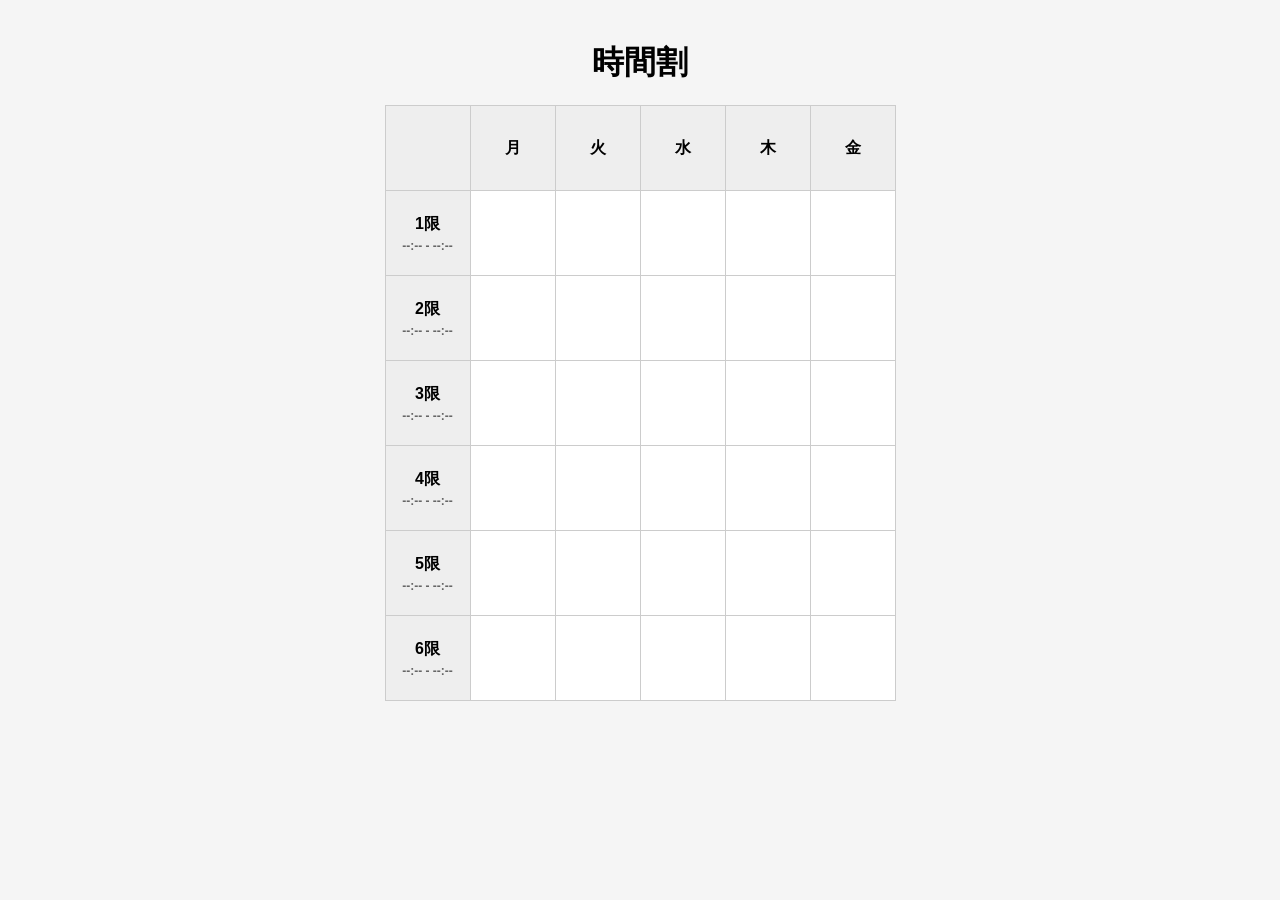
==== index.html @ 67c96ba3 "Update index.html" ====
<!DOCTYPE html>
<html lang="ja">
<head>
<meta charset="UTF-8">
<meta name="viewport" content="width=device-width, initial-scale=1.0">
<title>Student Planner</title>
<link rel="stylesheet" href="style.css">
</head>

<body>

<h1>時間割</h1>

<div class="table-container">
<table id="timetable">
<thead>
<tr>
<th></th>
<th>月</th>
<th>火</th>
<th>水</th>
<th>木</th>
<th>金</th>
</tr>
</thead>

<tbody id="table-body">
</tbody>
</table>
</div>

<!-- 時間モーダル -->
<div id="modal" class="modal">
  <div class="modal-content">
    <h2 id="modal-title">時間設定</h2>

    <label>開始時刻</label>
    <input type="time" id="start-time">

    <label>終了時刻</label>
    <input type="time" id="end-time">

    <button id="save-time">保存</button>
  </div>
</div>

<!-- 授業編集モーダル -->
<div id="class-modal" class="modal">
  <div class="modal-content">
    <h2>授業編集</h2>

    <label>授業名</label>
    <input type="text" id="subject-input">

    <label>教室</label>
    <input type="text" id="room-input">

    <label>メモ</label>
    <label>種別</label>
    <select id="type-input">
      <option value="">なし</option>
      <option value="required">必修</option>
      <option value="elective">選択</option>
      <option value="lab">実験</option>
    </select>
    <input type="text" id="memo-input">

    <button id="save-class">保存</button>
  </div>
</div>

<script src="script.js"></script>

</body>
</html>
---- style.css ----
body {
font-family: sans-serif;
text-align: center;
background: #f5f5f5;
margin: 0;
padding: 20px;
}

h1 {
margin-bottom: 20px;
}

.table-container {
overflow-x: auto;
}

table {
border-collapse: collapse;
margin: auto;
background: white;
}

th, td {
border: 1px solid #ccc;
padding: 12px;
min-width: 60px;
height: 60px;
}

td {
cursor: pointer;
}

td:hover {
background: #f0f0f0;
}

th {
background: #eee;
}

.period-cell small {
display: block;
font-size: 12px;
color: #666;
margin-top: 4px;
}

@media (max-width: 600px) {
th, td {
padding: 8px;
height: 50px;
font-size: 14px;
}
}

.modal {
display: none;
position: fixed;
top: 0;
left: 0;
width: 100%;
height: 100%;
background: rgba(0,0,0,0.4);
justify-content: center;
align-items: center;
z-index: 1000;
}

.modal-content {
background: white;
padding: 20px;
border-radius: 10px;
width: 300px;
max-width: 90%;
text-align: left;
}

.modal-content input {
width: 100%;
padding: 8px;
margin-bottom: 10px;
}

.modal-content button {
width: 100%;
padding: 10px;
background: #4CAF50;
color: white;
border: none;
border-radius: 5px;
}
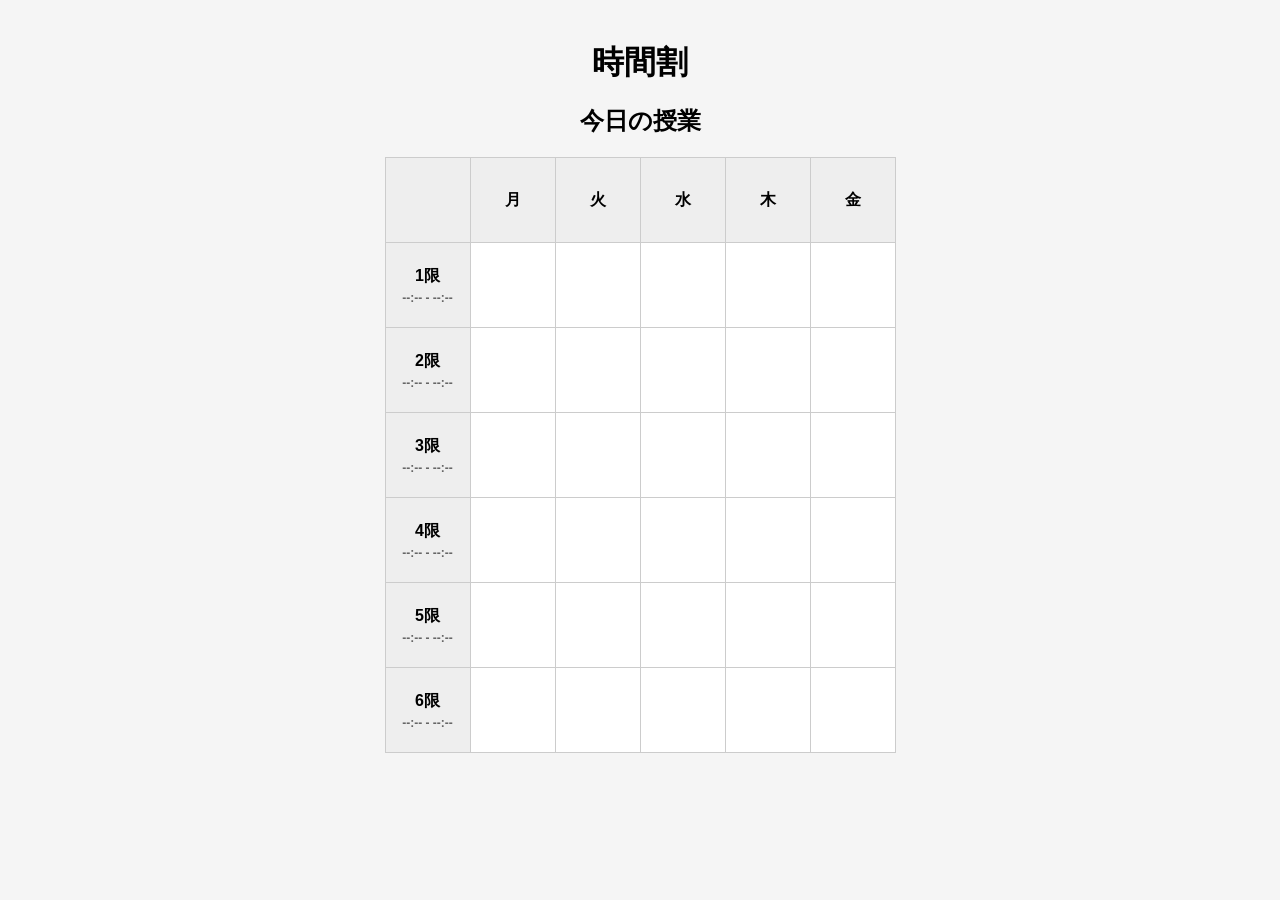
==== commit a0534dad: "Update index.html" ====
--- a/index.html
+++ b/index.html
@@ -10,6 +10,9 @@
 <body>
 
 <h1>時間割</h1>
+
+<h2>今日の授業</h2>
+<div id="today-view"></div>
 
 <div class="table-container">
 <table id="timetable">
@@ -66,6 +69,12 @@
     <input type="text" id="memo-input">
 
     <button id="save-class">保存</button>
+    
+    <label>出席回数</label>
+    <input type="number" id="attend-input" min="0">
+
+    <label>欠席回数</label>
+    <input type="number" id="absent-input" min="0">
   </div>
 </div>
 
--- a/style.css
+++ b/style.css
@@ -90,3 +90,15 @@
 border: none;
 border-radius: 5px;
 }
+
+.required {
+background: #ffe5e5;
+}
+
+.elective {
+background: #e5f0ff;
+}
+
+.lab {
+background: #e5ffe5;
+}
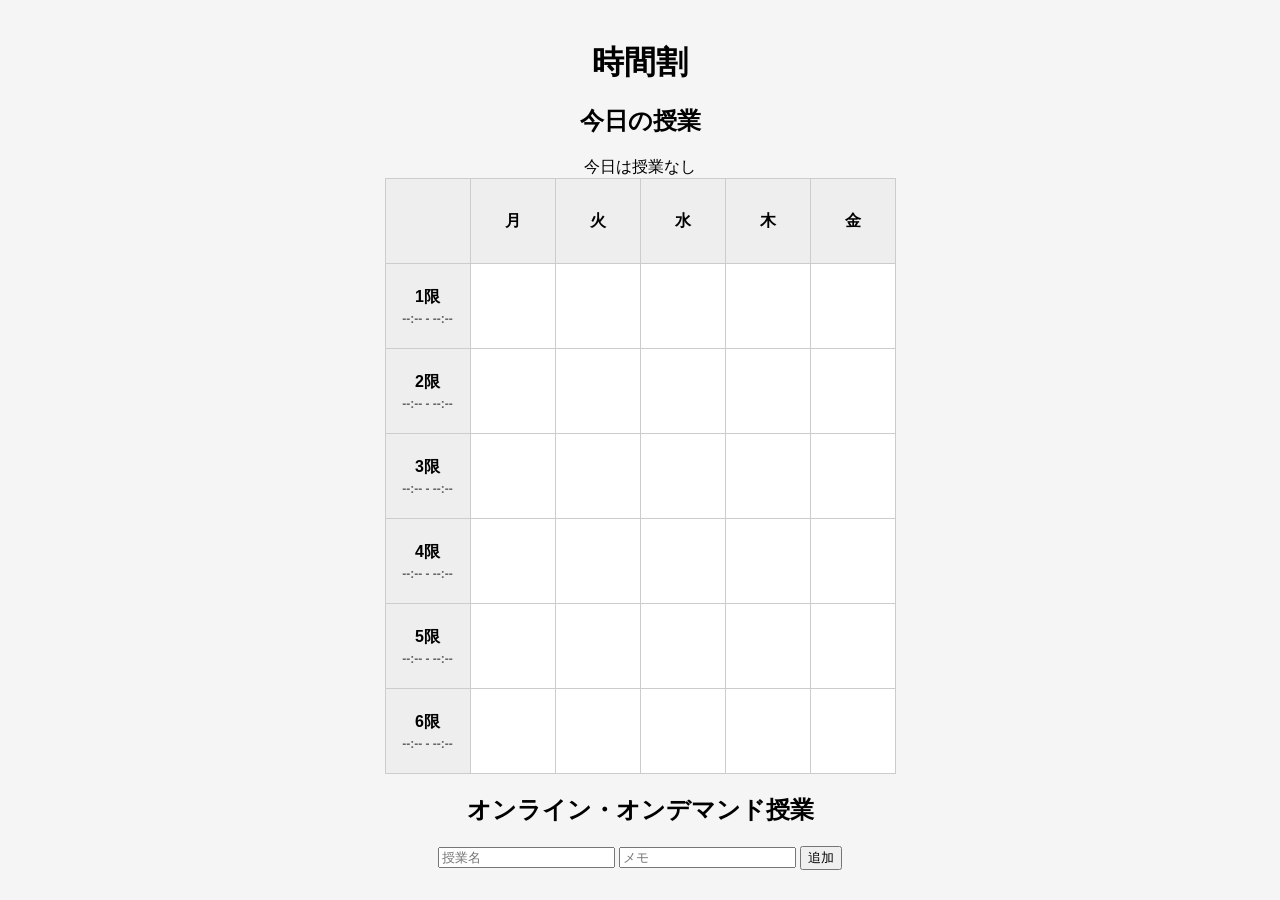
==== commit 7adc1060: "Update index.html" ====
--- a/index.html
+++ b/index.html
@@ -30,6 +30,19 @@
 <tbody id="table-body">
 </tbody>
 </table>
+<h2>オンライン・オンデマンド授業</h2>
+
+<div id="online-section">
+
+  <div class="input-area">
+    <input type="text" id="online-subject" placeholder="授業名">
+    <input type="text" id="online-memo" placeholder="メモ">
+    <button id="add-online">追加</button>
+  </div>
+
+  <div id="online-list"></div>
+
+</div>
 </div>
 
 <!-- 時間モーダル -->
--- a/style.css
+++ b/style.css
@@ -102,3 +102,15 @@
 .lab {
 background: #e5ffe5;
 }
+
+#today-view {
+margin-top: 10px;
+}
+
+.today-card {
+background: white;
+padding: 10px;
+margin-bottom: 8px;
+border-radius: 8px;
+box-shadow: 0 2px 5px rgba(0,0,0,0.1);
+}
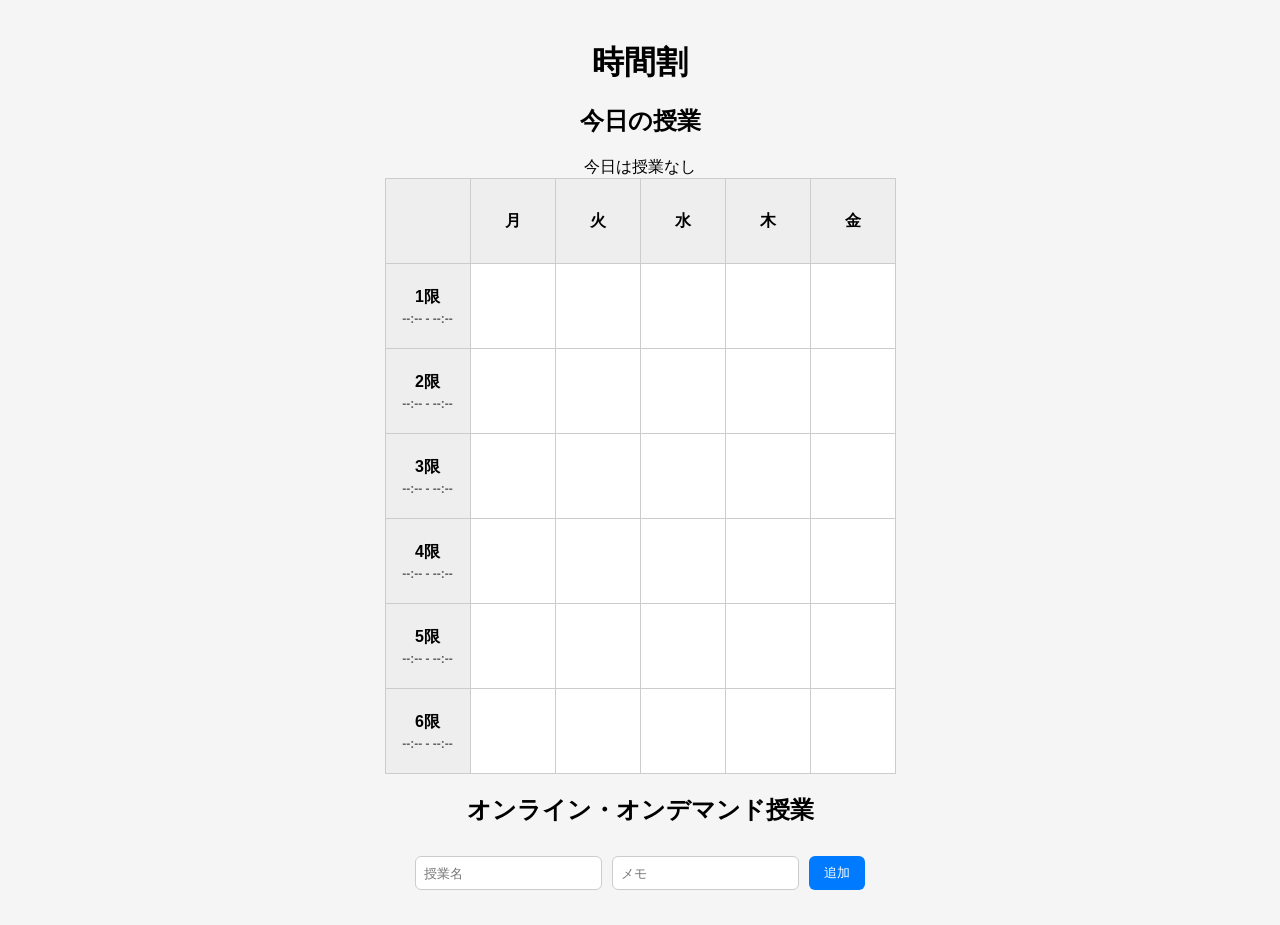
==== commit 27c7fe7d: "Update index.html" ====
--- a/index.html
+++ b/index.html
@@ -1,6 +1,7 @@
 <!DOCTYPE html>
 <html lang="ja">
 <head>
+<link href="https://fonts.googleapis.com/css2?family=Inter:wght@400;600&display=swap" rel="stylesheet">
 <meta charset="UTF-8">
 <meta name="viewport" content="width=device-width, initial-scale=1.0">
 <title>Student Planner</title>
--- a/style.css
+++ b/style.css
@@ -114,3 +114,56 @@
 border-radius: 8px;
 box-shadow: 0 2px 5px rgba(0,0,0,0.1);
 }
+
+#online-section {
+  margin-top: 30px;
+}
+
+.input-area {
+  display: flex;
+  gap: 10px;
+  justify-content: center;
+  margin-bottom: 15px;
+}
+
+.input-area input {
+  padding: 8px;
+  border-radius: 6px;
+  border: 1px solid #ccc;
+}
+
+.input-area button {
+  padding: 8px 15px;
+  border: none;
+  background: #007bff;
+  color: white;
+  border-radius: 6px;
+  cursor: pointer;
+}
+
+#online-list {
+  max-width: 500px;
+  margin: auto;
+}
+
+.online-card {
+  background: white;
+  padding: 12px;
+  margin-bottom: 10px;
+  border-radius: 10px;
+  box-shadow: 0 2px 6px rgba(0,0,0,0.1);
+  text-align: left;
+  position: relative;
+}
+
+.online-card button {
+  position: absolute;
+  right: 10px;
+  top: 10px;
+  background: #ff4d4d;
+  border: none;
+  color: white;
+  padding: 5px 8px;
+  border-radius: 5px;
+  cursor: pointer;
+}
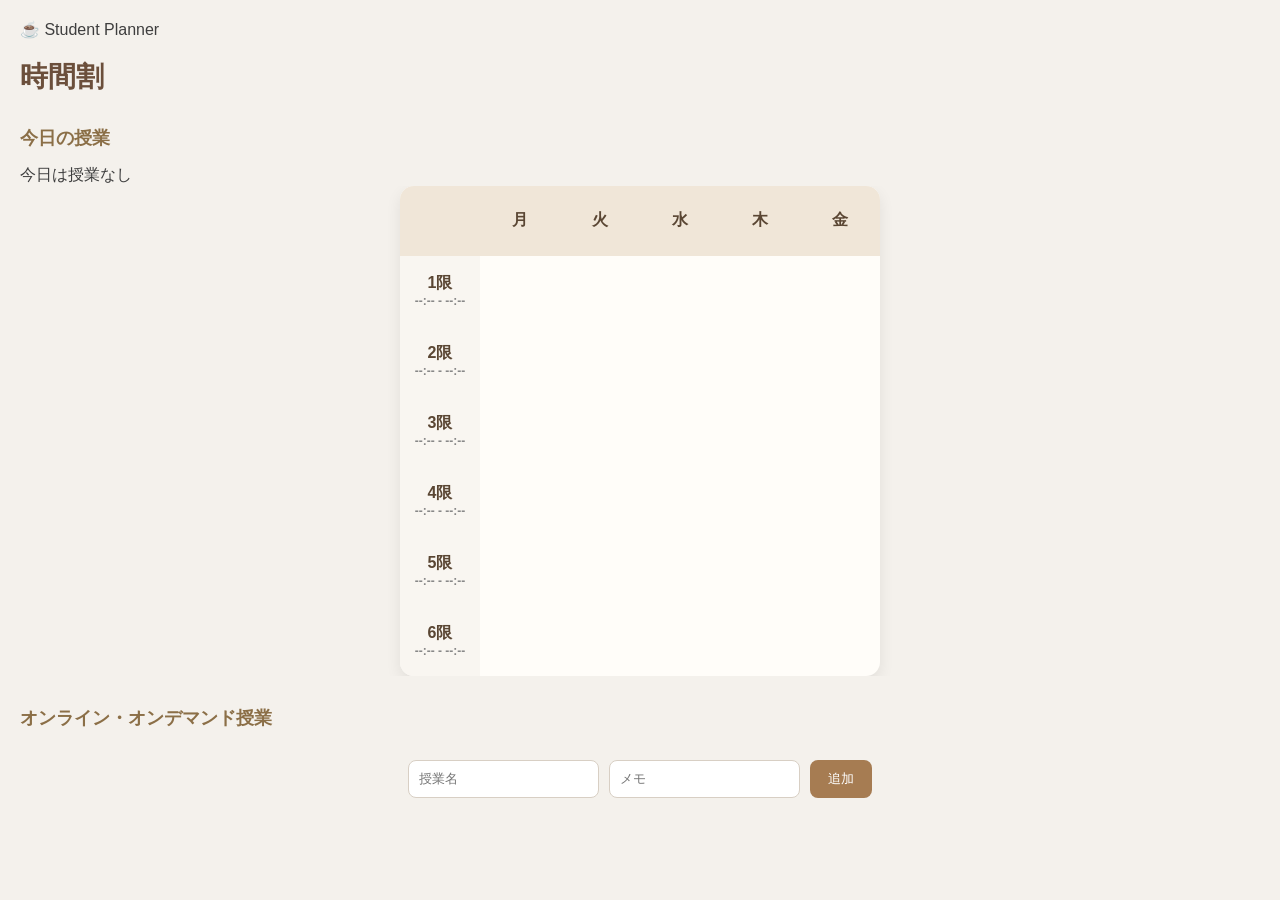
==== commit dcfd315f: "Update index.html" ====
--- a/index.html
+++ b/index.html
@@ -1,62 +1,64 @@
 <!DOCTYPE html>
 <html lang="ja">
 <head>
-<link href="https://fonts.googleapis.com/css2?family=Inter:wght@400;600&display=swap" rel="stylesheet">
 <meta charset="UTF-8">
 <meta name="viewport" content="width=device-width, initial-scale=1.0">
 <title>Student Planner</title>
+
+<link href="https://fonts.googleapis.com/css2?family=Inter:wght@400;600&display=swap" rel="stylesheet">
 <link rel="stylesheet" href="style.css">
 </head>
 
 <body>
 
-<h1>時間割</h1>
+<header class="header">
+  <div class="logo">☕ Student Planner</div>
+</header>
 
-<h2>今日の授業</h2>
-<div id="today-view"></div>
+<main class="container">
 
-<div class="table-container">
-<table id="timetable">
-<thead>
-<tr>
-<th></th>
-<th>月</th>
-<th>火</th>
-<th>水</th>
-<th>木</th>
-<th>金</th>
-</tr>
-</thead>
+  <h1>時間割</h1>
 
-<tbody id="table-body">
-</tbody>
-</table>
-<h2>オンライン・オンデマンド授業</h2>
+  <h2>今日の授業</h2>
+  <div id="today-view"></div>
 
-<div id="online-section">
-
-  <div class="input-area">
-    <input type="text" id="online-subject" placeholder="授業名">
-    <input type="text" id="online-memo" placeholder="メモ">
-    <button id="add-online">追加</button>
+  <div class="table-container">
+    <table id="timetable">
+      <thead>
+        <tr>
+          <th></th>
+          <th>月</th>
+          <th>火</th>
+          <th>水</th>
+          <th>木</th>
+          <th>金</th>
+        </tr>
+      </thead>
+      <tbody id="table-body"></tbody>
+    </table>
   </div>
 
-  <div id="online-list"></div>
+  <h2>オンライン・オンデマンド授業</h2>
 
-</div>
-</div>
+  <div id="online-section">
+    <div class="input-area">
+      <input type="text" id="online-subject" placeholder="授業名">
+      <input type="text" id="online-memo" placeholder="メモ">
+      <button id="add-online">追加</button>
+    </div>
+    <div id="online-list"></div>
+  </div>
+
+</main>
 
 <!-- 時間モーダル -->
 <div id="modal" class="modal">
   <div class="modal-content">
     <h2 id="modal-title">時間設定</h2>
-
     <label>開始時刻</label>
     <input type="time" id="start-time">
-
     <label>終了時刻</label>
     <input type="time" id="end-time">
-
     <button id="save-time">保存</button>
   </div>
 </div>
@@ -72,7 +74,6 @@
     <label>教室</label>
     <input type="text" id="room-input">
 
-    <label>メモ</label>
     <label>種別</label>
     <select id="type-input">
       <option value="">なし</option>
@@ -80,19 +81,20 @@
       <option value="elective">選択</option>
       <option value="lab">実験</option>
     </select>
+
+    <label>メモ</label>
     <input type="text" id="memo-input">
 
-    <button id="save-class">保存</button>
-    
     <label>出席回数</label>
     <input type="number" id="attend-input" min="0">
 
     <label>欠席回数</label>
     <input type="number" id="absent-input" min="0">
+
+    <button id="save-class">保存</button>
   </div>
 </div>
 
 <script src="script.js"></script>
-
 </body>
 </html>
--- a/style.css
+++ b/style.css
@@ -1,120 +1,104 @@
+* {
+  box-sizing: border-box;
+}
+
 body {
-font-family: sans-serif;
-text-align: center;
-background: #f5f5f5;
-margin: 0;
-padding: 20px;
-}
-
+  font-family: 'Inter', sans-serif;
+  background: #f4f1ec;
+  margin: 0;
+  padding: 20px;
+  color: #3e3e3e;
+}
+
+/* タイトル */
 h1 {
-margin-bottom: 20px;
-}
-
+  font-size: 28px;
+  font-weight: 600;
+  margin-bottom: 5px;
+  color: #6b4f3b;
+}
+
+h2 {
+  margin-top: 30px;
+  font-size: 18px;
+  color: #8b6f47;
+}
+
+/* コンテナ */
 .table-container {
-overflow-x: auto;
-}
-
+  overflow-x: auto;
+}
+
+/* テーブル */
 table {
-border-collapse: collapse;
-margin: auto;
-background: white;
+  border-collapse: separate;
+  border-spacing: 0;
+  margin: auto;
+  background: #fffdf9;
+  border-radius: 14px;
+  overflow: hidden;
+  box-shadow: 0 6px 15px rgba(0,0,0,0.08);
 }
 
 th, td {
-border: 1px solid #ccc;
-padding: 12px;
-min-width: 60px;
-height: 60px;
+  padding: 14px;
+  min-width: 80px;
+  height: 70px;
+  text-align: center;
+}
+
+th {
+  background: #f0e6d8;
+  font-weight: 600;
+  color: #5a4633;
 }
 
 td {
-cursor: pointer;
+  cursor: pointer;
+  transition: all 0.2s ease;
 }
 
 td:hover {
-background: #f0f0f0;
-}
-
-th {
-background: #eee;
+  background: #f7f2ea;
+}
+
+/* 時限 */
+.period-cell {
+  background: #f9f6f1;
+  font-weight: 600;
 }
 
 .period-cell small {
-display: block;
-font-size: 12px;
-color: #666;
-margin-top: 4px;
-}
-
-@media (max-width: 600px) {
-th, td {
-padding: 8px;
-height: 50px;
-font-size: 14px;
-}
-}
-
-.modal {
-display: none;
-position: fixed;
-top: 0;
-left: 0;
-width: 100%;
-height: 100%;
-background: rgba(0,0,0,0.4);
-justify-content: center;
-align-items: center;
-z-index: 1000;
-}
-
-.modal-content {
-background: white;
-padding: 20px;
-border-radius: 10px;
-width: 300px;
-max-width: 90%;
-text-align: left;
-}
-
-.modal-content input {
-width: 100%;
-padding: 8px;
-margin-bottom: 10px;
-}
-
-.modal-content button {
-width: 100%;
-padding: 10px;
-background: #4CAF50;
-color: white;
-border: none;
-border-radius: 5px;
-}
-
+  display: block;
+  font-size: 12px;
+  color: #888;
+}
+
+/* 種別 */
 .required {
-background: #ffe5e5;
+  background: #fbe4e0;
 }
 
 .elective {
-background: #e5f0ff;
+  background: #e6eef7;
 }
 
 .lab {
-background: #e5ffe5;
-}
-
-#today-view {
-margin-top: 10px;
-}
-
+  background: #e6f5ea;
+}
+
+/* 今日 */
 .today-card {
-background: white;
-padding: 10px;
-margin-bottom: 8px;
-border-radius: 8px;
-box-shadow: 0 2px 5px rgba(0,0,0,0.1);
-}
-
+  background: #fffdf9;
+  padding: 12px;
+  margin: 10px auto;
+  border-radius: 12px;
+  max-width: 400px;
+  box-shadow: 0 4px 10px rgba(0,0,0,0.06);
+  text-align: left;
+}
+
+/* オンデマンド */
 #online-section {
   margin-top: 30px;
 }
@@ -127,32 +111,42 @@
 }
 
 .input-area input {
-  padding: 8px;
-  border-radius: 6px;
-  border: 1px solid #ccc;
+  padding: 10px;
+  border-radius: 8px;
+  border: 1px solid #d8cfc4;
+  background: #fff;
+}
+
+.input-area input:focus {
+  border-color: #a67c52;
+  outline: none;
 }
 
 .input-area button {
-  padding: 8px 15px;
+  padding: 10px 18px;
   border: none;
-  background: #007bff;
+  background: #a67c52;
   color: white;
-  border-radius: 6px;
-  cursor: pointer;
-}
-
+  border-radius: 8px;
+  cursor: pointer;
+}
+
+.input-area button:hover {
+  background: #8c653f;
+}
+
+/* カード */
 #online-list {
   max-width: 500px;
   margin: auto;
 }
 
 .online-card {
-  background: white;
-  padding: 12px;
+  background: #fffdf9;
+  padding: 14px;
   margin-bottom: 10px;
-  border-radius: 10px;
-  box-shadow: 0 2px 6px rgba(0,0,0,0.1);
-  text-align: left;
+  border-radius: 12px;
+  box-shadow: 0 4px 10px rgba(0,0,0,0.06);
   position: relative;
 }
 
@@ -160,10 +154,59 @@
   position: absolute;
   right: 10px;
   top: 10px;
-  background: #ff4d4d;
+  background: #c97c5d;
   border: none;
   color: white;
   padding: 5px 8px;
-  border-radius: 5px;
-  cursor: pointer;
-}
+  border-radius: 6px;
+  cursor: pointer;
+}
+
+/* モーダル */
+.modal {
+  display: none;
+  position: fixed;
+  top: 0;
+  left: 0;
+  width: 100%;
+  height: 100%;
+  background: rgba(0,0,0,0.2);
+  justify-content: center;
+  align-items: center;
+}
+
+.modal-content {
+  background: #fffdf9;
+  padding: 25px;
+  border-radius: 14px;
+  width: 320px;
+  box-shadow: 0 8px 20px rgba(0,0,0,0.1);
+}
+
+.modal-content input,
+.modal-content select {
+  width: 100%;
+  padding: 10px;
+  margin-bottom: 10px;
+  border-radius: 8px;
+  border: 1px solid #d8cfc4;
+}
+
+.modal-content button {
+  width: 100%;
+  padding: 12px;
+  background: #a67c52;
+  border: none;
+  color: white;
+  border-radius: 8px;
+  cursor: pointer;
+}
+
+/* スマホ */
+@media (max-width: 600px) {
+  th, td {
+    padding: 10px;
+    height: 60px;
+    font-size: 14px;
+  }
+}
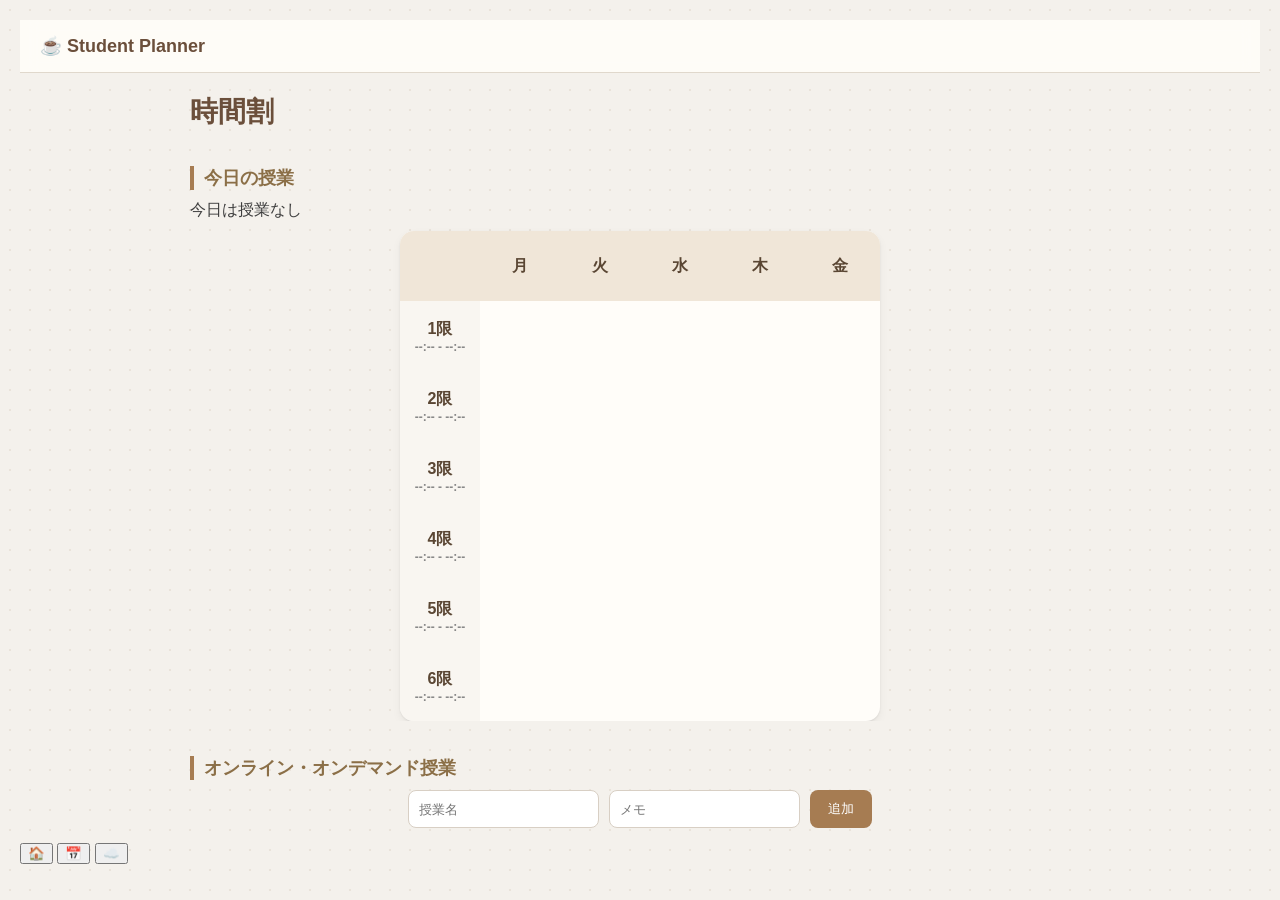
==== commit 51fc390b: "Update index.html" ====
--- a/index.html
+++ b/index.html
@@ -19,47 +19,66 @@
 
   <h1>時間割</h1>
 
-  <h2>今日の授業</h2>
-  <div id="today-view"></div>
-
-  <div class="table-container">
-    <table id="timetable">
-      <thead>
-        <tr>
-          <th></th>
-          <th>月</th>
-          <th>火</th>
-          <th>水</th>
-          <th>木</th>
-          <th>金</th>
-        </tr>
-      </thead>
-      <tbody id="table-body"></tbody>
-    </table>
+  <!-- 今日 -->
+  <div id="today-section">
+    <h2>今日の授業</h2>
+    <div id="today-view"></div>
   </div>
 
-  <h2>オンライン・オンデマンド授業</h2>
+  <!-- 時間割 -->
+  <div id="timetable-section">
+    <div class="table-container">
+      <table id="timetable">
+        <thead>
+          <tr>
+            <th></th>
+            <th>月</th>
+            <th>火</th>
+            <th>水</th>
+            <th>木</th>
+            <th>金</th>
+          </tr>
+        </thead>
+        <tbody id="table-body"></tbody>
+      </table>
+    </div>
+  </div>
 
+  <!-- オンデマンド -->
   <div id="online-section">
+    <h2>オンライン・オンデマンド授業</h2>
+
     <div class="input-area">
       <input type="text" id="online-subject" placeholder="授業名">
       <input type="text" id="online-memo" placeholder="メモ">
       <button id="add-online">追加</button>
     </div>
+
     <div id="online-list"></div>
   </div>
 
 </main>
 
+<!-- 下タブ -->
+<nav class="bottom-nav">
+  <button onclick="showTab('timetable')">🏠</button>
+  <button onclick="showTab('today')">📅</button>
+  <button onclick="showTab('online')">☁️</button>
+</nav>
+
 <!-- 時間モーダル -->
 <div id="modal" class="modal">
   <div class="modal-content">
     <h2 id="modal-title">時間設定</h2>
+
     <label>開始時刻</label>
     <input type="time" id="start-time">
+
     <label>終了時刻</label>
     <input type="time" id="end-time">
+
     <button id="save-time">保存</button>
+    <button id="close-time">戻る</button>
   </div>
 </div>
 
@@ -86,12 +105,13 @@
     <input type="text" id="memo-input">
 
     <label>出席回数</label>
-    <input type="number" id="attend-input" min="0">
+    <input type="number" id="attend-input">
 
     <label>欠席回数</label>
-    <input type="number" id="absent-input" min="0">
+    <input type="number" id="absent-input">
 
     <button id="save-class">保存</button>
+    <button id="close-class">戻る</button>
   </div>
 </div>
 
--- a/style.css
+++ b/style.css
@@ -3,41 +3,71 @@
 }
 
 body {
-  font-family: 'Inter', sans-serif;
+  font-family: 'Inter', 'Hiragino Kaku Gothic ProN', sans-serif;
   background: #f4f1ec;
+  background-image: radial-gradient(#eae3da 1px, transparent 1px);
+  background-size: 20px 20px;
   margin: 0;
   padding: 20px;
   color: #3e3e3e;
 }
 
-/* タイトル */
+/* ===== ヘッダー ===== */
+.header {
+  position: sticky;
+  top: 0;
+  background: rgba(255, 253, 249, 0.9);
+  backdrop-filter: blur(8px);
+  padding: 15px 20px;
+  border-bottom: 1px solid #e0d8cc;
+  z-index: 100;
+}
+
+.logo {
+  font-weight: 600;
+  font-size: 18px;
+  color: #6b4f3b;
+}
+
+/* ===== コンテナ ===== */
+.container {
+  max-width: 900px;
+  margin: auto;
+}
+
+/* ===== タイトル ===== */
 h1 {
   font-size: 28px;
-  font-weight: 600;
-  margin-bottom: 5px;
+  margin-top: 20px;
+  margin-bottom: 10px;
   color: #6b4f3b;
 }
 
 h2 {
-  margin-top: 30px;
+  margin-top: 35px;
+  margin-bottom: 10px;
   font-size: 18px;
   color: #8b6f47;
-}
-
-/* コンテナ */
+  border-left: 4px solid #a67c52;
+  padding-left: 10px;
+}
+
+/* ===== テーブル ===== */
 .table-container {
   overflow-x: auto;
 }
 
-/* テーブル */
 table {
   border-collapse: separate;
   border-spacing: 0;
   margin: auto;
+  margin-top: 10px;
   background: #fffdf9;
   border-radius: 14px;
   overflow: hidden;
-  box-shadow: 0 6px 15px rgba(0,0,0,0.08);
+  box-shadow: 
+    0 4px 10px rgba(0,0,0,0.05),
+    0 1px 2px rgba(0,0,0,0.08);
 }
 
 th, td {
@@ -56,13 +86,15 @@
 td {
   cursor: pointer;
   transition: all 0.2s ease;
+  border-radius: 10px;
 }
 
 td:hover {
   background: #f7f2ea;
-}
-
-/* 時限 */
+  transform: scale(1.03);
+}
+
+/* ===== 時限 ===== */
 .period-cell {
   background: #f9f6f1;
   font-weight: 600;
@@ -74,7 +106,7 @@
   color: #888;
 }
 
-/* 種別 */
+/* ===== 種別カラー ===== */
 .required {
   background: #fbe4e0;
 }
@@ -87,18 +119,24 @@
   background: #e6f5ea;
 }
 
-/* 今日 */
+/* ===== 今日の授業 ===== */
 .today-card {
   background: #fffdf9;
+  border: 1px solid #eee5dc;
   padding: 12px;
   margin: 10px auto;
   border-radius: 12px;
   max-width: 400px;
   box-shadow: 0 4px 10px rgba(0,0,0,0.06);
   text-align: left;
-}
-
-/* オンデマンド */
+  transition: all 0.25s ease;
+}
+
+.today-card:hover {
+  transform: translateY(-4px);
+}
+
+/* ===== オンデマンド ===== */
 #online-section {
   margin-top: 30px;
 }
@@ -129,13 +167,14 @@
   color: white;
   border-radius: 8px;
   cursor: pointer;
+  transition: 0.2s;
 }
 
 .input-area button:hover {
   background: #8c653f;
 }
 
-/* カード */
+/* ===== オンラインカード ===== */
 #online-list {
   max-width: 500px;
   margin: auto;
@@ -143,11 +182,17 @@
 
 .online-card {
   background: #fffdf9;
+  border: 1px solid #eee5dc;
   padding: 14px;
   margin-bottom: 10px;
   border-radius: 12px;
   box-shadow: 0 4px 10px rgba(0,0,0,0.06);
   position: relative;
+  transition: all 0.25s ease;
+}
+
+.online-card:hover {
+  transform: translateY(-4px);
 }
 
 .online-card button {
@@ -162,7 +207,7 @@
   cursor: pointer;
 }
 
-/* モーダル */
+/* ===== モーダル ===== */
 .modal {
   display: none;
   position: fixed;
@@ -202,7 +247,7 @@
   cursor: pointer;
 }
 
-/* スマホ */
+/* ===== スマホ ===== */
 @media (max-width: 600px) {
   th, td {
     padding: 10px;
@@ -210,3 +255,8 @@
     font-size: 14px;
   }
 }
+
+/* ===== スクロール ===== */
+html {
+  scroll-behavior: smooth;
+}
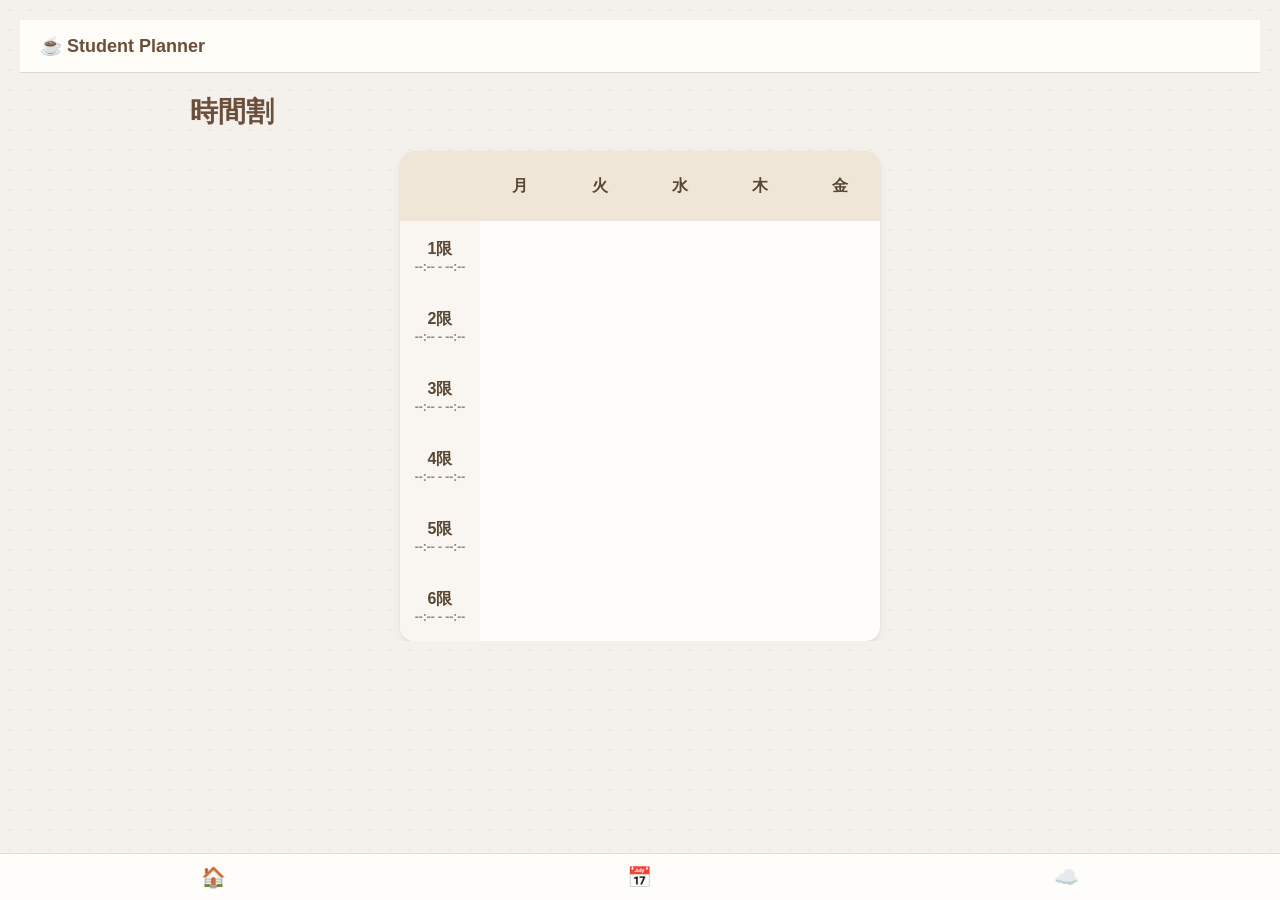
==== commit 40074b70: "Update index.html" ====
--- a/index.html
+++ b/index.html
@@ -3,6 +3,8 @@
 <head>
 <meta charset="UTF-8">
 <meta name="viewport" content="width=device-width, initial-scale=1.0">
+<link rel="manifest" href="manifest.json">
+<meta name="theme-color" content="#a67c52">
 <title>Student Planner</title>
 
 <link href="https://fonts.googleapis.com/css2?family=Inter:wght@400;600&display=swap" rel="stylesheet">
@@ -116,5 +118,14 @@
 </div>
 
 <script src="script.js"></script>
+
+<script>
+if ("serviceWorker" in navigator) {
+  navigator.serviceWorker.register("service-worker.js")
+    .then(() => console.log("SW登録成功"))
+    .catch(() => console.log("SW登録失敗"));
+}
+</script>
+  
 </body>
 </html>
--- a/style.css
+++ b/style.css
@@ -2,6 +2,7 @@
   box-sizing: border-box;
 }
 
+/* ===== 全体 ===== */
 body {
   font-family: 'Inter', 'Hiragino Kaku Gothic ProN', sans-serif;
   background: #f4f1ec;
@@ -9,6 +10,7 @@
   background-size: 20px 20px;
   margin: 0;
   padding: 20px;
+  padding-bottom: 80px; /* 下タブ分 */
   color: #3e3e3e;
 }
 
@@ -245,15 +247,47 @@
   color: white;
   border-radius: 8px;
   cursor: pointer;
-}
-
-/* ===== スマホ ===== */
+  margin-top: 5px;
+}
+
+/* ===== 下タブ ===== */
+.bottom-nav {
+  position: fixed;
+  bottom: 0;
+  left: 0;
+  width: 100%;
+  display: flex;
+  justify-content: space-around;
+  background: #fffdf9;
+  border-top: 1px solid #ddd;
+  padding: 10px 0;
+  z-index: 1000;
+}
+
+.bottom-nav button {
+  background: none;
+  border: none;
+  font-size: 20px;
+  color: #6b4f3b;
+}
+
+/* ===== スマホ対応 ===== */
 @media (max-width: 600px) {
   th, td {
     padding: 10px;
     height: 60px;
     font-size: 14px;
   }
+
+  .input-area {
+    flex-direction: column;
+    align-items: stretch;
+  }
+
+  .input-area input,
+  .input-area button {
+    width: 100%;
+  }
 }
 
 /* ===== スクロール ===== */
